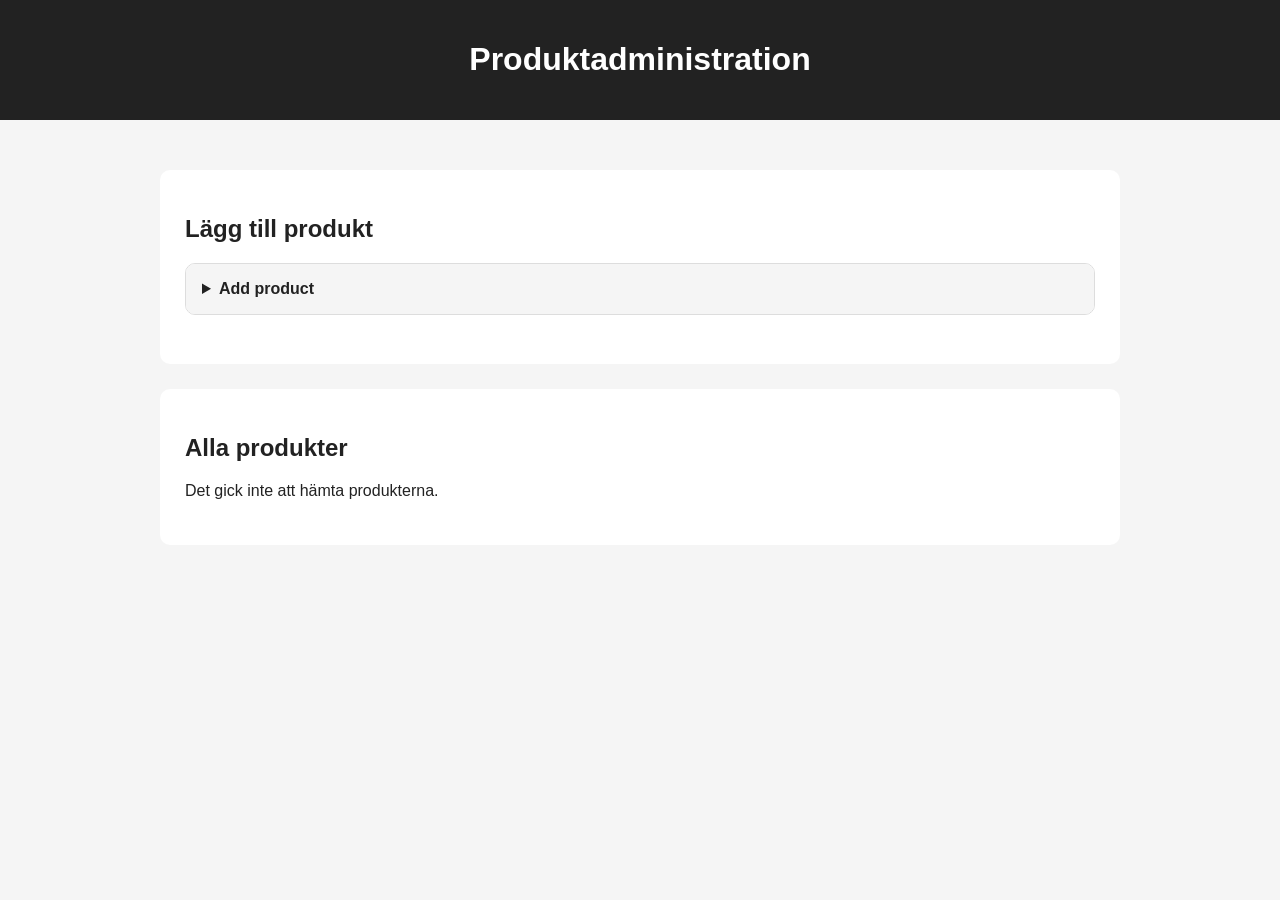
==== admin.html @ b095d4d3 "Add admin page styling and functionality" ====
<!DOCTYPE html>
<html lang="sv">
<head>
  <meta charset="UTF-8">
  <meta name="viewport"
        content="width=device-width, initial-scale=1.0">

  <title>Admin – Produkthantering</title>

  <link rel="stylesheet" href="./admin.css">
<script src="./admin.js" defer></script>
</head>

<body>

  <header>
    <h1>Produktadministration</h1>
  </header>

  <main>

    <!-- Formulär för att lägga till produkter -->
    <section>
      <h2>Lägg till produkt</h2>


<details id="product-details">
  <summary id="product-summary">Add product</summary>

      <form id="product-form">

        <label for="title">Product Name</label>
        <input
          type="text"
          id="title"
          required
        >

        <label for="price">Price</label>
        <input type="number" id="price" min="0" step="0.01" required>

        <label for="description">Description</label>
        <textarea id="description"></textarea>

        <div id="image-field">
        <label for="product-image">Välj produktbild</label>
        <input
            type="file"
            id="product-image"
            name="product-image"
            accept="image/*"
        />
        </div>

        <label for="category">Category</label>
        <input type="text" id="category" required  >

        <button type="submit"> Add product </button>

      </form>
      </details>
    </section>

    
    <section>
      <h2>Alla produkter</h2>

      <p id="status" role="status" aria-live="polite"></p>

      <div id="product-list"></div>
    </section>

  </main>

</body>
</html>
---- admin.css ----
* {
  box-sizing: border-box;
}

body {
  font-family: Arial, sans-serif;
  margin: 0;
  background-color: #f5f5f5;
  color: #222;
}

header {
  background-color: #222;
  color: white;
  padding: 20px;
  text-align: center;
}

main {
  max-width: 1000px;
  margin: 30px auto;
  padding: 20px;
}

section {
  background: white;
  padding: 25px;
  margin-bottom: 25px;
  border-radius: 10px;
}

form {
  display: flex;
  flex-direction: column;
  gap: 12px;
}

input,
textarea,
button {
  font: inherit;
  padding: 10px;
}

button {
  background-color: #222;
  color: white;
  border: none;
  border-radius: 5px;
  cursor: pointer;
  margin: 5px;
}

button:hover {
  background-color: #444;
}

button:focus-visible,
input:focus-visible,
textarea:focus-visible {
  outline: 3px solid #2563eb;
  outline-offset: 2px;
}


#product-list {
  display: grid;
  grid-template-columns: repeat(auto-fit, minmax(min(100%, 250px), 1fr));
  gap: 20px;
  margin-top: 20px;
}

.product-card {
  background-color: #f9f9f9;
  border: 1px solid #ddd;
  border-radius: 8px;
  padding: 20px;
}

.product-card h3 {
  margin-top: 0;
}

.product-card p {
  color: #444;
}
.product-image {
  width: 100%;
  height: 180px;
  object-fit: contain;
  border-radius: 8px;
  background-color: #f5f5f5;
}


#product-details {
  margin-bottom: 24px;
  border: 1px solid #ddd;
  border-radius: 10px;
  overflow: hidden;
}

#product-summary {
  padding: 16px;
  background-color: #f5f5f5;
  font-weight: bold;
  cursor: pointer;
}

#product-summary:hover {
  background-color: #e8e8e8;
}

#product-summary:focus-visible {
  outline: 3px solid #2563eb;
  outline-offset: -3px;
}

#product-form {
  padding: 20px;
  scroll-margin-top: 20px;
}

#product-details {
  scroll-margin-top: 20px;
}


@media (max-width: 600px) {
  main {
    margin: 10px auto;
    padding: 10px;
  }

  section {
    padding: 15px;
  }
}
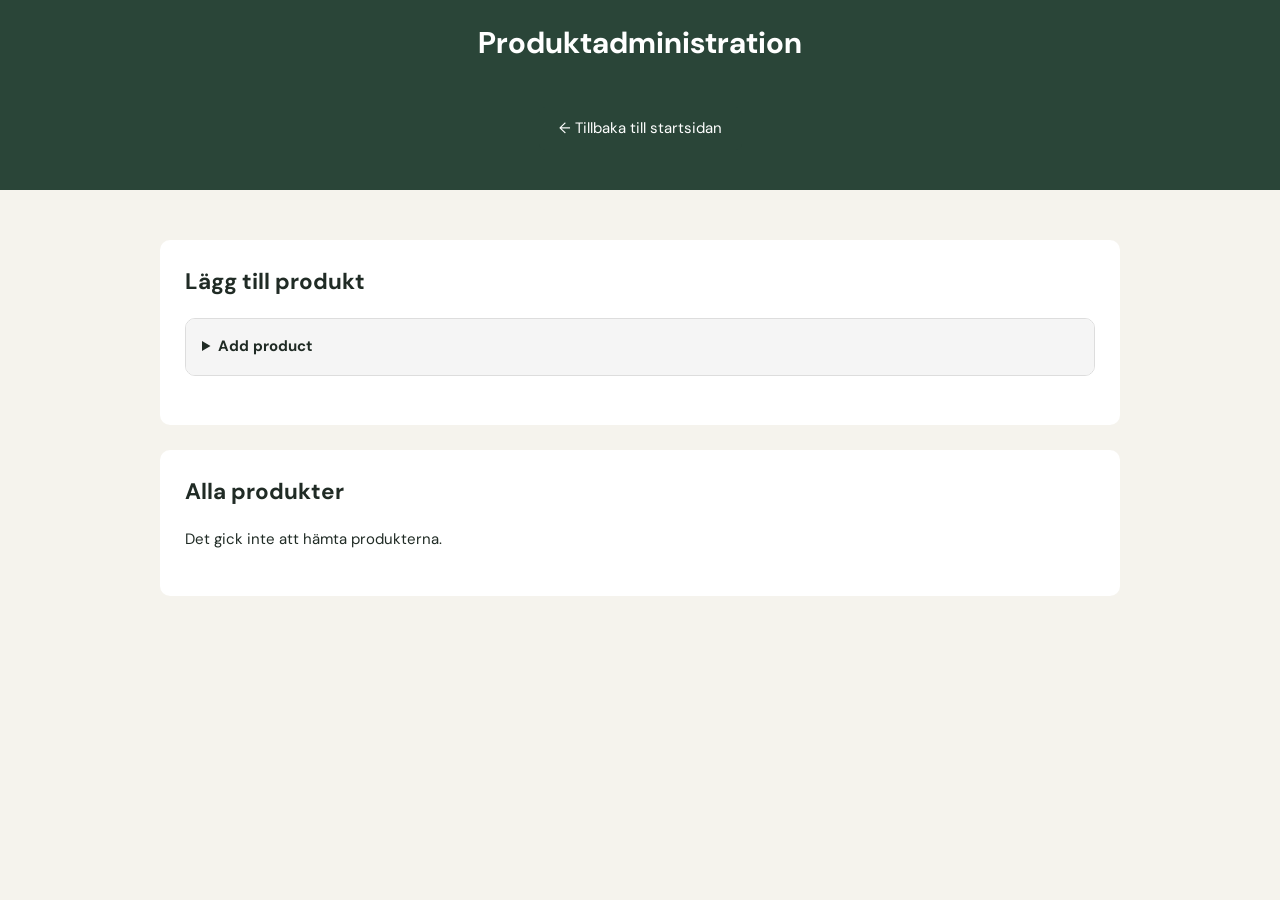
==== commit da9b3716: "La till knapp, ändra lite färger" ====
--- a/admin.html
+++ b/admin.html
@@ -7,8 +7,9 @@
         content="width=device-width, initial-scale=1.0">
 
   <title>Admin – Produkthantering</title>
-
+  <link rel="stylesheet" href="./css/style.css">
   <link rel="stylesheet" href="./admin.css">
+  
 <script src="./admin.js" defer></script>
 </head>
 
@@ -16,7 +17,12 @@
 
   <header>
     <h1>Produktadministration</h1>
+     <a href="./index.html" class="back-home">
+    ← Tillbaka till startsidan
+</a>
   </header>
+
+ 
 
   <main>
 
--- a/css/style.css
+++ b/css/style.css
@@ -0,0 +1,1370 @@
+/* Typsnitt från Google Fonts med lokala reservtypsnitt i variablerna nedan. */
+@import url('https://fonts.googleapis.com/css2?family=DM+Sans:wght@400;500;600;700&family=Playfair+Display:wght@500;600;700&display=swap');
+
+/* Gemensamma färger och typsnitt för hela webbplatsen. */
+:root {
+  color-scheme: light;
+  --ink: #202b25;
+  --muted: #6f766e;
+  --paper: #f5f3ed;
+  --white: #fffefa;
+  --green: #355747;
+  --green-dark: #233d31;
+  --lime: #d6e5a5;
+  --line: #e4e2d9;
+  --clay: #bd694b;
+  --serif: "Playfair Display", Georgia, serif;
+  --sans: "DM Sans", Arial, sans-serif;
+}
+
+/* Grundstil, tangentbordsfokus och hjälpklass för skärmläsare. */
+* {
+  box-sizing: border-box;
+}
+
+html {
+  scroll-behavior: smooth;
+}
+
+body {
+  margin: 0;
+  background: var(--paper);
+  color: var(--ink);
+  font-family: var(--sans);
+  font-size: 15px;
+  line-height: 1.55;
+}
+
+button, input, select, textarea {
+  font: inherit;
+}
+
+button, a {
+  -webkit-tap-highlight-color: transparent;
+}
+
+a {
+  color: inherit;
+}
+
+button {
+  color: inherit;
+}
+
+:focus-visible {
+  outline: 3px solid #9a6b45;
+  outline-offset: 3px;
+}
+
+.visually-hidden {
+  position: absolute;
+  width: 1px;
+  height: 1px;
+  padding: 0;
+  margin: -1px;
+  overflow: hidden;
+  clip: rect(0, 0, 0, 0);
+  white-space: nowrap;
+  border: 0;
+}
+
+.skip-link {
+  position: absolute;
+  z-index: 20;
+  left: 1rem;
+  top: -4rem;
+  padding: .7rem 1rem;
+  background: var(--ink);
+  color: white;
+}
+
+.skip-link:focus {
+  top: 1rem;
+}
+
+/* Sidhuvud, logotyp och navigation. */
+.site-header {
+  position: relative;
+  z-index: 5;
+  display: flex;
+  align-items: center;
+  justify-content: space-between;
+  gap: 2rem;
+  min-height: 82px;
+  padding: 0 6.5%;
+  background: var(--paper);
+  border-bottom: 1px solid rgba(32,43,37,.08);
+}
+
+.brand {
+  display: inline-flex;
+  align-items: center;
+  gap: .65rem;
+  text-decoration: none;
+  font-size: .96rem;
+  font-weight: 700;
+  letter-spacing: -.04em;
+  white-space: nowrap;
+}
+
+.brand-mark {
+  display: grid;
+  width: 35px;
+  height: 35px;
+  place-items: center;
+  background: var(--green);
+  color: var(--lime);
+  border-radius: 50%;
+  font-family: var(--serif);
+  font-size: 1.1rem;
+  font-weight: 600;
+}
+
+.brand-amp {
+  color: var(--clay);
+}
+
+.main-nav {
+  display: flex;
+  align-items: center;
+  gap: clamp(1.1rem, 2.4vw, 2.2rem);
+}
+
+.main-nav a {
+  position: relative;
+  text-decoration: none;
+  font-size: .84rem;
+  font-weight: 500;
+  color: #4c554e;
+}
+
+.main-nav a:hover, .main-nav a[aria-current="page"] {
+  color: var(--green);
+}
+
+.main-nav a[aria-current="page"]::after {
+  position: absolute;
+  bottom: -.45rem;
+  left: 0;
+  width: 100%;
+  height: 2px;
+  background: var(--clay);
+  content: "";
+}
+
+.nav-count {
+  display: inline-grid;
+  min-width: 19px;
+  height: 19px;
+  margin-left: .15rem;
+  padding: 0 .28rem;
+  place-items: center;
+  border-radius: 20px;
+  background: var(--lime);
+  color: var(--green-dark);
+  font-size: .68rem;
+}
+
+.menu-toggle {
+  display: none;
+}
+
+main {
+  min-height: 62vh;
+}
+
+/* Återkoppling vid laddning, lyckade åtgärder och fel. */
+.loading-message, .status-message {
+  position: fixed;
+  z-index: 10;
+  top: 1rem;
+  left: 50%;
+  display: flex;
+  align-items: center;
+  gap: .7rem;
+  max-width: min(90vw, 460px);
+  padding: .8rem 1.1rem;
+  transform: translateX(-50%);
+  border: 1px solid var(--line);
+  border-radius: 5px;
+  background: var(--white);
+  box-shadow: 0 8px 30px #202b251c;
+  font-size: .88rem;
+}
+
+.loading-message[hidden], .status-message[hidden] {
+  display: none;
+}
+
+.status-message[data-kind="error"] {
+  border-color: #e7b5a3;
+  color: #8d3926;
+}
+
+.status-message[data-kind="success"] {
+  border-color: #b7cba8;
+  color: var(--green-dark);
+}
+
+.spinner {
+  width: 18px;
+  height: 18px;
+  border: 2px solid #dfe4d8;
+  border-top-color: var(--green);
+  border-radius: 50%;
+  animation: spin .75s linear infinite;
+}
+
+@keyframes spin {
+  to {
+    transform: rotate(360deg);
+  }
+
+}
+
+/* Startsidan: huvudbild, introduktion och call-to-action. */
+.hero {
+  position: relative;
+  display: grid;
+  grid-template-columns: 1.08fr .92fr;
+  min-height: 490px;
+  overflow: hidden;
+  background: #e9e9dc;
+}
+
+.hero-copy {
+  z-index: 1;
+  align-self: center;
+  max-width: 680px;
+  padding: 5rem 8vw 5rem 12%;
+}
+
+.eyebrow {
+  margin: 0 0 1.2rem;
+  color: var(--clay);
+  font-size: .72rem;
+  font-weight: 700;
+  letter-spacing: .16em;
+  text-transform: uppercase;
+}
+
+h1, h2, h3, p {
+  margin-top: 0;
+}
+
+.hero h1 {
+  max-width: 540px;
+  margin-bottom: 1.2rem;
+  font-family: var(--serif);
+  font-size: clamp(3rem, 5.3vw, 5.1rem);
+  font-weight: 500;
+  letter-spacing: -.055em;
+  line-height: 1.03;
+}
+
+.hero-copy > p:not(.eyebrow) {
+  max-width: 410px;
+  margin-bottom: 2rem;
+  color: #586157;
+  font-size: 1rem;
+}
+
+.hero-image {
+  position: relative;
+  min-height: 430px;
+  background: #bbc3aa;
+}
+
+.hero-image::before {
+  position: absolute;
+  inset: 0;
+  background: linear-gradient(90deg, #e9e9dc 0%, #e9e9dc00 28%), linear-gradient(0deg, #202b2512, transparent 40%);
+  content: "";
+}
+
+.hero-image img {
+  width: 100%;
+  height: 100%;
+  min-height: 490px;
+  object-fit: cover;
+  object-position: center;
+}
+
+.hero-image .image-caption {
+  position: absolute;
+  right: 8%;
+  bottom: 8%;
+  max-width: 190px;
+  color: white;
+  font-family: var(--serif);
+  font-size: 1.3rem;
+  text-align: right;
+  text-shadow: 0 1px 9px #0006;
+}
+
+/* Gemensamma knappar och textlänkar. */
+.button {
+  display: inline-flex;
+  align-items: center;
+  justify-content: center;
+  min-height: 46px;
+  gap: .5rem;
+  padding: .72rem 1.2rem;
+  border: 1px solid var(--green);
+  border-radius: 2px;
+  background: var(--green);
+  color: white;
+  cursor: pointer;
+  font-size: .84rem;
+  font-weight: 600;
+  text-decoration: none;
+  transition: background .18s ease, transform .18s ease;
+}
+
+.button:hover {
+  transform: translateY(-1px);
+  background: var(--green-dark);
+}
+
+.button.secondary {
+  background: transparent;
+  color: var(--green);
+}
+
+.button.secondary:hover {
+  background: #3557470d;
+}
+
+.button.danger {
+  border-color: #a74b36;
+  background: #a74b36;
+}
+
+.button.small {
+  min-height: 38px;
+  padding: .5rem .75rem;
+  font-size: .77rem;
+}
+
+.button:disabled {
+  opacity: .55;
+  cursor: wait;
+  transform: none;
+}
+
+.text-link {
+  display: inline-flex;
+  align-items: center;
+  gap: .5rem;
+  color: var(--green);
+  font-size: .84rem;
+  font-weight: 700;
+  text-decoration: none;
+}
+
+.text-link:hover {
+  text-decoration: underline;
+  text-underline-offset: 4px;
+}
+
+/* Innehållssektioner, sidrubriker och produktgrids. */
+.section {
+  padding: 5rem 8%;
+}
+
+.section-heading {
+  display: flex;
+  align-items: end;
+  justify-content: space-between;
+  gap: 1rem;
+  margin-bottom: 2rem;
+}
+
+.section-heading h2, .page-heading h1 {
+  margin-bottom: .35rem;
+  font-family: var(--serif);
+  font-size: clamp(2rem, 3.5vw, 3.1rem);
+  font-weight: 500;
+  letter-spacing: -.04em;
+  line-height: 1.12;
+}
+
+.section-heading p, .page-heading > p {
+  margin: 0;
+  color: var(--muted);
+}
+
+.collection-strip {
+  display: flex;
+  justify-content: space-between;
+  gap: 2rem;
+  padding: 2.2rem 8%;
+  background: var(--green-dark);
+  color: white;
+}
+
+.collection-strip h2 {
+  max-width: 380px;
+  margin: 0;
+  font-family: var(--serif);
+  font-size: 1.7rem;
+  font-weight: 500;
+}
+
+.collection-strip p {
+  max-width: 390px;
+  margin: 0;
+  align-self: center;
+  color: #d7dfd7;
+  font-size: .9rem;
+}
+
+.page-shell {
+  max-width: 1380px;
+  min-height: 60vh;
+  margin: 0 auto;
+  padding: 4rem 8% 6rem;
+}
+
+.page-heading {
+  margin-bottom: 2.3rem;
+}
+
+.page-heading .eyebrow {
+  margin-bottom: .8rem;
+}
+
+.toolbar {
+  display: grid;
+  grid-template-columns: minmax(200px, 1.5fr) repeat(2, minmax(170px, .7fr));
+  gap: .8rem;
+  margin: 1.8rem 0 1.2rem;
+  padding: 1rem;
+  border: 1px solid var(--line);
+  background: #fffefa99;
+}
+
+.field-control {
+  min-height: 45px;
+  width: 100%;
+  padding: .65rem .8rem;
+  border: 1px solid #d9d8cf;
+  border-radius: 2px;
+  background: var(--white);
+  color: var(--ink);
+}
+
+.result-count {
+  margin: 0 0 1rem;
+  color: var(--muted);
+  font-size: .8rem;
+}
+
+.product-grid {
+  display: grid;
+  grid-template-columns: repeat(4, minmax(0, 1fr));
+  gap: 2rem 1.1rem;
+}
+
+.catalog-layout {
+  display: grid;
+  grid-template-columns: minmax(0, 1fr) 260px;
+  gap: 2rem;
+  align-items: start;
+}
+
+.catalog-main {
+  min-width: 0;
+}
+
+.catalog-main .product-grid {
+  grid-template-columns: repeat(3, minmax(0, 1fr));
+}
+
+.catalog-sidebar {
+  position: sticky;
+  top: 1.5rem;
+}
+
+.advert-box {
+  padding: 1.2rem;
+  border: 1px solid var(--line);
+  background: var(--white);
+}
+
+.advert-label {
+  display: inline-block;
+  margin: 0 0 .65rem;
+  padding: .2rem .45rem;
+  background: #e9e9dc;
+  color: var(--muted);
+  font-size: .65rem;
+  font-weight: 700;
+  letter-spacing: .08em;
+  text-transform: uppercase;
+}
+
+.advert-box h2 {
+  margin: 0 0 .35rem;
+  font-family: var(--serif);
+  font-size: 1.35rem;
+  font-weight: 500;
+}
+
+.advert-intro {
+  margin: 0 0 1rem;
+  color: var(--muted);
+  font-size: .78rem;
+}
+
+.advert-products {
+  display: grid;
+  gap: .9rem;
+}
+
+.advert-product {
+  display: grid;
+  grid-template-columns: 64px minmax(0, 1fr);
+  gap: .7rem;
+  align-items: center;
+  padding-top: .8rem;
+  border-top: 1px solid var(--line);
+}
+
+.advert-product-image {
+  display: block;
+  width: 64px;
+  height: 72px;
+  background: #e9e7df;
+}
+
+.advert-product-image img {
+  width: 100%;
+  height: 100%;
+  object-fit: cover;
+}
+
+.advert-product h3 {
+  margin: 0 0 .25rem;
+  font-family: var(--serif);
+  font-size: .92rem;
+  font-weight: 500;
+  line-height: 1.25;
+}
+
+.advert-product h3 a {
+  text-decoration: none;
+}
+
+.advert-product h3 a:hover {
+  color: var(--green);
+}
+
+.advert-product p {
+  margin: 0;
+  font-size: .78rem;
+  font-weight: 700;
+}
+
+/* Produktkort och favoritknappar. */
+.product-card {
+  min-width: 0;
+}
+
+.product-image-wrap {
+  position: relative;
+  aspect-ratio: 4 / 4.65;
+  overflow: hidden;
+  background: #e9e7df;
+}
+
+.product-image {
+  width: 100%;
+  height: 100%;
+  object-fit: cover;
+  transition: transform .45s ease;
+}
+
+.product-card:hover .product-image {
+  transform: scale(1.035);
+}
+
+.favorite-button {
+  position: absolute;
+  top: .7rem;
+  right: .7rem;
+  display: grid;
+  width: 38px;
+  height: 38px;
+  place-items: center;
+  border: 0;
+  border-radius: 50%;
+  background: var(--white);
+  color: var(--ink);
+  cursor: pointer;
+  font-size: 1.15rem;
+}
+
+.favorite-button[aria-pressed="true"] {
+  color: #b95548;
+}
+
+.card-category {
+  margin: 1rem 0 .2rem;
+  color: var(--muted);
+  font-size: .69rem;
+  letter-spacing: .1em;
+  text-transform: uppercase;
+}
+
+.card-title {
+  margin: 0 0 .45rem;
+  font-family: var(--serif);
+  font-size: 1.17rem;
+  font-weight: 500;
+  line-height: 1.25;
+}
+
+.card-title a {
+  text-decoration: none;
+}
+
+.card-title a:hover {
+  color: var(--green);
+}
+
+.card-meta {
+  display: flex;
+  align-items: center;
+  justify-content: space-between;
+  gap: .5rem;
+}
+
+.price {
+  font-size: .92rem;
+  font-weight: 700;
+}
+
+.card-rating {
+  color: #7d765b;
+  font-size: .75rem;
+}
+
+.card-actions {
+  display: flex;
+  align-items: center;
+  gap: .7rem;
+  margin-top: .8rem;
+}
+
+.empty-state, .error-state {
+  padding: 3.5rem 1rem;
+  border: 1px solid var(--line);
+  background: var(--white);
+  text-align: center;
+}
+
+/* Meddelandet visas över hela gridens bredd när favoriter saknas. */
+.favorite-empty-state {
+  grid-column: 1 / -1;
+}
+
+.empty-state h2, .error-state h2 {
+  margin-bottom: .5rem;
+  font-family: var(--serif);
+  font-weight: 500;
+}
+
+.empty-state p, .error-state p {
+  margin: 0 auto 1.3rem;
+  color: var(--muted);
+}
+
+/* Produktdetaljvy. */
+.detail-layout {
+  display: grid;
+  grid-template-columns: minmax(0, 1fr) minmax(300px, .9fr);
+  gap: clamp(2rem, 7vw, 6rem);
+  align-items: center;
+}
+
+.detail-image {
+  width: 100%;
+  max-height: 660px;
+  aspect-ratio: 1 / 1.05;
+  object-fit: cover;
+  background: #e9e7df;
+}
+
+.detail-copy h1 {
+  margin-bottom: .8rem;
+  font-family: var(--serif);
+  font-size: clamp(2.4rem, 4vw, 4rem);
+  font-weight: 500;
+  letter-spacing: -.04em;
+  line-height: 1.08;
+}
+
+.detail-price {
+  margin-bottom: 1.5rem;
+  font-size: 1.25rem;
+  font-weight: 700;
+}
+
+.detail-description {
+  max-width: 520px;
+  color: #616960;
+  line-height: 1.8;
+}
+
+.detail-facts {
+  display: grid;
+  grid-template-columns: 1fr 1fr;
+  gap: .8rem;
+  margin: 1.6rem 0;
+  padding: 1.2rem 0;
+  border-top: 1px solid var(--line);
+  border-bottom: 1px solid var(--line);
+}
+
+.detail-facts dt {
+  color: var(--muted);
+  font-size: .75rem;
+}
+
+.detail-facts dd {
+  margin: .15rem 0 0;
+  font-size: .86rem;
+  font-weight: 600;
+}
+
+.detail-actions {
+  display: flex;
+  flex-wrap: wrap;
+  gap: .75rem;
+}
+
+/* Varukorgens rader och ordersammanfattning. */
+.cart-layout {
+  display: grid;
+  grid-template-columns: minmax(0, 1.5fr) minmax(250px, .7fr);
+  gap: 3rem;
+  align-items: start;
+}
+
+.cart-list {
+  border-top: 1px solid var(--line);
+}
+
+.cart-item {
+  display: grid;
+  grid-template-columns: 94px 1fr auto;
+  gap: 1.1rem;
+  align-items: center;
+  padding: 1.2rem 0;
+  border-bottom: 1px solid var(--line);
+}
+
+.cart-item img {
+  width: 94px;
+  height: 108px;
+  object-fit: cover;
+  background: #e9e7df;
+}
+
+.cart-item h2 {
+  margin: 0 0 .3rem;
+  font-family: var(--serif);
+  font-size: 1.1rem;
+  font-weight: 500;
+}
+
+.cart-item h2 a {
+  text-decoration: none;
+}
+
+.cart-item .muted {
+  margin: 0 0 .65rem;
+  color: var(--muted);
+  font-size: .8rem;
+}
+
+.quantity-control {
+  display: inline-flex;
+  align-items: center;
+  gap: .65rem;
+}
+
+.quantity-control label {
+  font-size: .78rem;
+}
+
+.quantity-control input {
+  width: 60px;
+  min-height: 35px;
+  padding: .3rem;
+  border: 1px solid var(--line);
+  background: var(--white);
+}
+
+.remove-link {
+  display: inline-block;
+  margin-left: .7rem;
+  border: 0;
+  background: transparent;
+  color: #995144;
+  cursor: pointer;
+  font-size: .76rem;
+  text-decoration: underline;
+}
+
+.cart-line-price {
+  align-self: start;
+  padding-top: .15rem;
+  text-align: right;
+  font-weight: 700;
+  white-space: nowrap;
+}
+
+.summary-card {
+  position: sticky;
+  top: 1.5rem;
+  padding: 1.5rem;
+  border: 1px solid var(--line);
+  background: var(--white);
+}
+
+.summary-card h2 {
+  margin-bottom: 1.2rem;
+  font-family: var(--serif);
+  font-size: 1.45rem;
+  font-weight: 500;
+}
+
+.summary-line {
+  display: flex;
+  justify-content: space-between;
+  gap: 1rem;
+  margin: .7rem 0;
+  color: var(--muted);
+  font-size: .87rem;
+}
+
+.summary-total {
+  margin-top: 1rem;
+  padding-top: 1rem;
+  border-top: 1px solid var(--line);
+  color: var(--ink);
+  font-size: 1rem;
+  font-weight: 700;
+}
+
+.summary-card .button {
+  width: 100%;
+  margin-top: 1rem;
+}
+
+.checkout-note {
+  margin: .8rem 0 0;
+  color: var(--muted);
+  font-size: .72rem;
+}
+
+.admin-layout {
+  display: grid;
+  grid-template-columns: minmax(250px, .75fr) minmax(0, 1.25fr);
+  gap: 3rem;
+  align-items: start;
+}
+
+.admin-form {
+  padding: 1.4rem;
+  border: 1px solid var(--line);
+  background: var(--white);
+}
+
+.admin-form h2, .admin-products h2 {
+  margin-bottom: 1.1rem;
+  font-family: var(--serif);
+  font-size: 1.5rem;
+  font-weight: 500;
+}
+
+.form-field {
+  margin-bottom: .9rem;
+}
+
+.form-field label {
+  display: block;
+  margin-bottom: .35rem;
+  font-size: .79rem;
+  font-weight: 600;
+}
+
+.form-field input, .form-field textarea, .form-field select {
+  width: 100%;
+  min-height: 42px;
+  padding: .6rem .7rem;
+  border: 1px solid #d9d8cf;
+  border-radius: 2px;
+  background: var(--white);
+}
+
+.form-field textarea {
+  min-height: 88px;
+  resize: vertical;
+}
+
+.form-actions {
+  display: flex;
+  flex-wrap: wrap;
+  gap: .6rem;
+  margin-top: 1.2rem;
+}
+
+.admin-list {
+  border-top: 1px solid var(--line);
+}
+
+.admin-row {
+  display: flex;
+  justify-content: space-between;
+  gap: 1rem;
+  align-items: center;
+  padding: .8rem 0;
+  border-bottom: 1px solid var(--line);
+}
+
+.admin-row p {
+  margin: 0;
+  font-family: var(--serif);
+  font-size: .95rem;
+}
+
+.admin-row .muted {
+  margin-top: .15rem;
+  color: var(--muted);
+  font-family: var(--sans);
+  font-size: .75rem;
+}
+
+.admin-row-actions {
+  display: flex;
+  flex-wrap: wrap;
+  gap: .45rem;
+}
+
+.admin-explainer {
+  margin-bottom: 1.5rem;
+  padding: .9rem 1rem;
+  border-left: 3px solid var(--clay);
+  background: #ece9df;
+  color: #5b625b;
+  font-size: .82rem;
+}
+
+/* Sidfotens kolumner och navigationslänkar. */
+.site-footer {
+  padding: 3rem 8% 1.25rem;
+  background: var(--green-dark);
+  color: #d7dfd7;
+  font-size: .82rem;
+}
+
+.footer-columns {
+  display: grid;
+  grid-template-columns: 1.5fr 1fr 1.2fr 1.2fr;
+  gap: 2rem;
+  padding-bottom: 2rem;
+}
+
+.footer-about p, .footer-info p {
+  margin: .8rem 0 0;
+}
+
+.footer-links, .footer-info {
+  display: flex;
+  flex-direction: column;
+  align-items: flex-start;
+  gap: .45rem;
+}
+
+.footer-links h2, .footer-info h2 {
+  margin: 0 0 .35rem;
+  color: white;
+  font-family: var(--sans);
+  font-size: .9rem;
+  font-weight: 700;
+}
+
+.footer-links a {
+  color: inherit;
+  text-decoration: none;
+}
+
+.footer-links a:hover {
+  color: white;
+  text-decoration: underline;
+  text-underline-offset: 3px;
+}
+
+.footer-contact {
+  display: flex;
+  flex-direction: column;
+  align-items: flex-start;
+  gap: .35rem;
+}
+
+.footer-contact h2 {
+  margin: 0 0 .35rem;
+  color: white;
+  font-family: var(--sans);
+  font-size: .9rem;
+  font-weight: 700;
+}
+
+.footer-contact a {
+  color: inherit;
+  text-decoration: none;
+}
+
+.footer-contact a:hover {
+  color: white;
+  text-decoration: underline;
+  text-underline-offset: 3px;
+}
+
+.footer-bottom {
+  display: flex;
+  justify-content: space-between;
+  gap: 1rem;
+  padding-top: 1rem;
+  border-top: 1px solid #ffffff2b;
+  font-size: .72rem;
+}
+
+.footer-brand {
+  color: white;
+  font-size: .85rem;
+}
+
+.footer-brand .brand-mark {
+  width: 30px;
+  height: 30px;
+  font-size: .95rem;
+}
+
+/* Surfplatta: minska sidmarginaler och produktkolumner. */
+@media (max-width: 1000px) {
+  .site-header {
+    padding: 0 5%;
+  }
+
+  .main-nav {
+    gap: 1.1rem;
+  }
+
+  .main-nav a {
+    font-size: .78rem;
+  }
+
+  .product-grid {
+    grid-template-columns: repeat(3, minmax(0, 1fr));
+  }
+
+  .page-shell {
+    padding-right: 5%;
+    padding-left: 5%;
+  }
+
+  .section {
+    padding-right: 5%;
+    padding-left: 5%;
+  }
+
+}
+
+/* Mobil: byt till menyknapp och stapla sidans huvudsektioner. */
+@media (max-width: 760px) {
+  .site-header {
+    min-height: 70px;
+    padding: 0 5%;
+  }
+
+  .menu-toggle {
+    display: flex;
+    flex-direction: column;
+    justify-content: center;
+    gap: 6px;
+    width: 42px;
+    height: 42px;
+    border: 1px solid var(--line);
+    border-radius: 50%;
+    background: transparent;
+    cursor: pointer;
+  }
+
+  .menu-toggle span {
+    width: 17px;
+    height: 1.5px;
+    margin: 0 auto;
+    background: var(--ink);
+    transition: transform .2s ease;
+  }
+
+  .menu-toggle[aria-expanded="true"] span:first-child {
+    transform: translateY(3.75px) rotate(45deg);
+  }
+
+  .menu-toggle[aria-expanded="true"] span:last-child {
+    transform: translateY(-3.75px) rotate(-45deg);
+  }
+
+  .main-nav {
+    position: absolute;
+    top: 69px;
+    right: 0;
+    left: 0;
+    display: none;
+    flex-direction: column;
+    align-items: stretch;
+    gap: 0;
+    padding: .5rem 5% 1rem;
+    border-bottom: 1px solid var(--line);
+    background: var(--paper);
+  }
+
+  .main-nav.is-open {
+    display: flex;
+  }
+
+  .main-nav a {
+    padding: .75rem 0;
+    border-bottom: 1px solid #e4e2d980;
+    font-size: .9rem;
+  }
+
+  .main-nav a[aria-current="page"]::after {
+    display: none;
+  }
+
+  .hero {
+    grid-template-columns: 1fr;
+  }
+
+  .hero-copy {
+    padding: 4rem 8%;
+  }
+
+  .hero h1 {
+    max-width: 480px;
+    font-size: clamp(3rem, 12vw, 4.7rem);
+  }
+
+  .hero-image {
+    min-height: 310px;
+    max-height: 410px;
+  }
+
+  .hero-image img {
+    min-height: 310px;
+    max-height: 410px;
+  }
+
+  .hero-image::before {
+    background: linear-gradient(0deg, #202b2524, transparent 50%);
+  }
+
+  .section {
+    padding-top: 3.5rem;
+    padding-bottom: 3.5rem;
+  }
+
+  .product-grid {
+    grid-template-columns: repeat(2, minmax(0, 1fr));
+    gap: 1.7rem .8rem;
+  }
+
+  .toolbar {
+    grid-template-columns: 1fr 1fr;
+  }
+
+  .toolbar > :first-child {
+    grid-column: 1 / -1;
+  }
+
+  .catalog-layout {
+    grid-template-columns: 1fr;
+    gap: 2rem;
+  }
+
+  .catalog-sidebar {
+    position: static;
+  }
+
+  .catalog-main .product-grid {
+    grid-template-columns: repeat(2, minmax(0, 1fr));
+  }
+
+  .advert-products {
+    grid-template-columns: repeat(3, minmax(0, 1fr));
+  }
+
+  .advert-product {
+    grid-template-columns: 1fr;
+    align-items: start;
+  }
+
+  .advert-product-image {
+    width: 100%;
+    height: auto;
+    aspect-ratio: 1 / 1;
+  }
+
+  .page-shell {
+    padding-top: 3rem;
+    padding-bottom: 4rem;
+  }
+
+  .detail-layout {
+    grid-template-columns: 1fr;
+    gap: 2rem;
+  }
+
+  .detail-image {
+    max-height: 500px;
+  }
+
+  .cart-layout {
+    grid-template-columns: 1fr;
+    gap: 2rem;
+  }
+
+  .summary-card {
+    position: static;
+  }
+
+  .admin-layout {
+    grid-template-columns: 1fr;
+    gap: 2.5rem;
+  }
+
+  .site-footer {
+    padding: 2rem 5% 1rem;
+  }
+
+  .footer-columns {
+    grid-template-columns: repeat(2, minmax(0, 1fr));
+    gap: 1.75rem 1rem;
+    padding-bottom: 1.5rem;
+  }
+
+  .footer-bottom {
+    flex-direction: column;
+    gap: .35rem;
+  }
+
+}
+
+/* Små mobiler: förenkla verktygsfält och sidfotslayout. */
+@media (max-width: 430px) {
+  body {
+    font-size: 14px;
+  }
+
+  .brand {
+    font-size: .88rem;
+  }
+
+  .toolbar {
+    grid-template-columns: 1fr;
+  }
+
+  .toolbar > :first-child {
+    grid-column: auto;
+  }
+
+  .section-heading {
+    align-items: start;
+    flex-direction: column;
+  }
+
+  .collection-strip {
+    align-items: start;
+    flex-direction: column;
+    gap: .7rem;
+    padding: 1.7rem 7%;
+  }
+
+  .product-grid {
+    gap: 1.5rem .65rem;
+  }
+
+  .advert-box {
+    padding: 1rem;
+  }
+
+  .advert-products {
+    grid-template-columns: 1fr;
+  }
+
+  .advert-product {
+    grid-template-columns: 64px minmax(0, 1fr);
+  }
+
+  .advert-product-image {
+    width: 64px;
+    height: 72px;
+    aspect-ratio: auto;
+  }
+
+  .card-actions {
+    align-items: stretch;
+    flex-direction: column;
+  }
+
+  .card-actions .button {
+    width: 100%;
+  }
+
+  .cart-item {
+    grid-template-columns: 70px 1fr;
+    gap: .8rem;
+  }
+
+  .cart-item img {
+    width: 70px;
+    height: 84px;
+  }
+
+  .cart-line-price {
+    grid-column: 2;
+    justify-self: start;
+    padding-top: 0;
+  }
+
+  .remove-link {
+    margin-left: .3rem;
+  }
+
+  .admin-row {
+    align-items: start;
+    flex-direction: column;
+  }
+
+  .footer-columns {
+    grid-template-columns: 1fr;
+  }
+
+}
+
+/* Respektera användarens inställning för minskad rörelse. */
+@media (prefers-reduced-motion: reduce) {
+  *, *::before, *::after {
+    scroll-behavior: auto !important;
+    animation-duration: .01ms !important;
+    animation-iteration-count: 1 !important;
+    transition-duration: .01ms !important;
+  }
+
+}
--- a/admin.css
+++ b/admin.css
@@ -4,17 +4,31 @@
 }
 
 body {
-  font-family: Arial, sans-serif;
+  
   margin: 0;
-  background-color: #f5f5f5;
-  color: #222;
+  
 }
 
 header {
-  background-color: #222;
+  background-color: #2a4538;
   color: white;
   padding: 20px;
   text-align: center;
+}
+
+.back-home {
+    display: inline-block;
+    margin: 20px;
+    padding: 10px 20px;
+    background-color: #2a4538;
+    color: white;
+    text-decoration: none;
+    border-radius: 6px;
+    cursor: pointer;
+}
+
+.back-home:hover {
+    background-color: #15231d;
 }
 
 main {
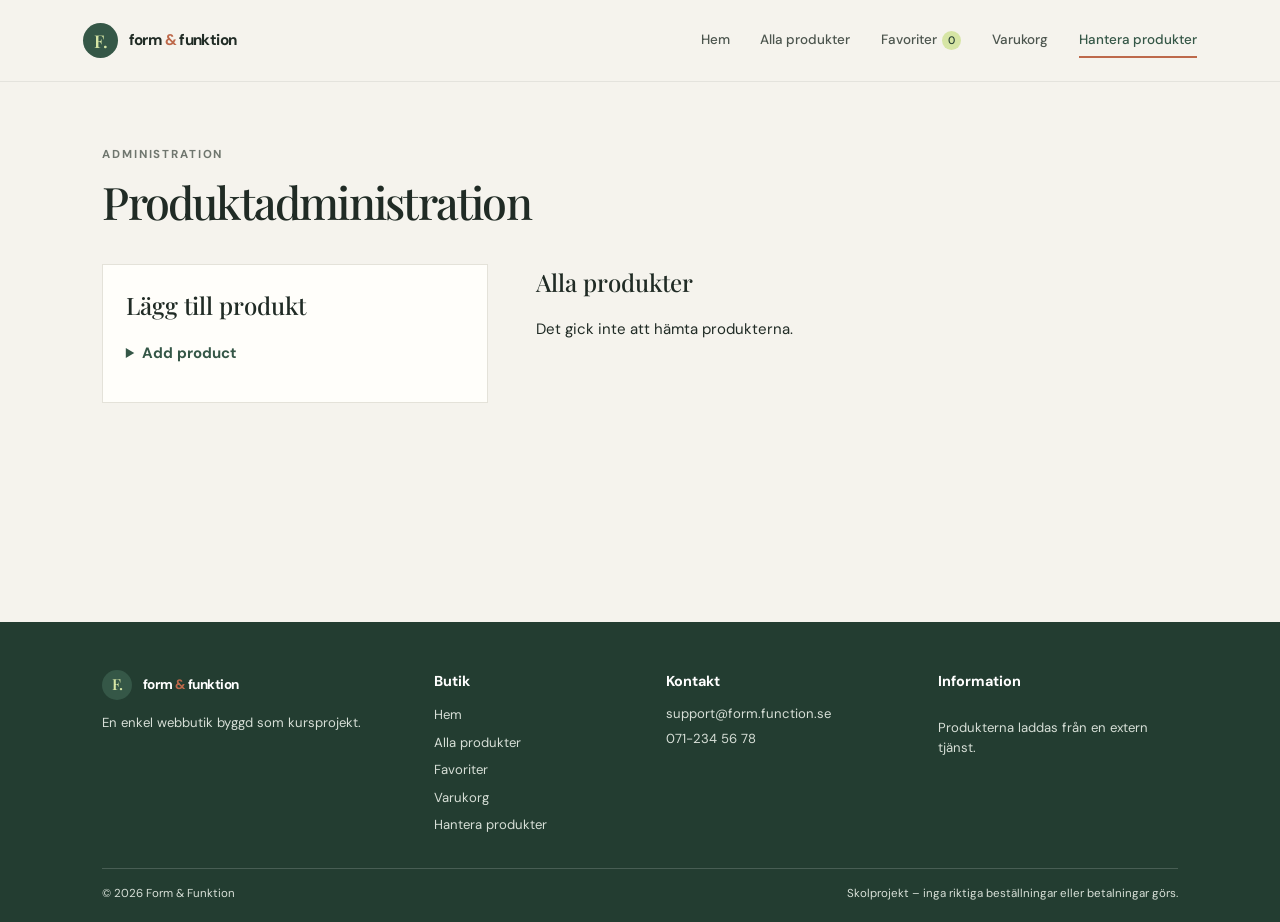
==== commit 6d0ff253: "change css to be uniform" ====
--- a/admin.html
+++ b/admin.html
@@ -7,24 +7,26 @@
         content="width=device-width, initial-scale=1.0">
 
   <title>Admin – Produkthantering</title>
-  <link rel="stylesheet" href="./css/style.css">
+
+  <link rel="stylesheet" href="css/style.css">
   <link rel="stylesheet" href="./admin.css">
-  
-<script src="./admin.js" defer></script>
+  <script type="module" src="./admin.js"></script>
 </head>
 
 <body>
 
-  <header>
-    <h1>Produktadministration</h1>
-     <a href="./index.html" class="back-home">
-    ← Tillbaka till startsidan
-</a>
+  <a class="skip-link" href="#main-content">Hoppa till innehållet</a>
+  <header class="site-header">
+    <a class="brand" href="index.html" aria-label="Form & Funktion, startsida"><span class="brand-mark" aria-hidden="true">F.</span><span>form <span class="brand-amp">&</span> funktion</span></a>
+    <button class="menu-toggle" type="button" aria-expanded="false" aria-controls="primary-navigation" aria-label="Öppna meny"><span></span><span></span></button>
+    <nav class="main-nav" id="primary-navigation" aria-label="Huvudmeny">
+      <a href="index.html" data-nav="home">Hem</a><a href="products.html" data-nav="products">Alla produkter</a><a href="favorites.html" data-nav="favorites">Favoriter <span class="nav-count" id="favorite-count">0</span></a><a href="cart.html" data-nav="cart">Varukorg</a><a href="admin.html" data-nav="admin">Hantera produkter</a>
+    </nav>
   </header>
 
- 
-
-  <main>
+  <main id="main-content" class="page-shell" tabindex="-1">
+    <div class="page-heading"><p class="eyebrow">Administration</p><h1>Produktadministration</h1></div>
+    <div class="admin-layout">
 
     <!-- Formulär för att lägga till produkter -->
     <section>
@@ -77,7 +79,16 @@
       <div id="product-list"></div>
     </section>
 
+    </div>
   </main>
-
+  <footer class="site-footer">
+    <div class="footer-columns">
+      <div class="footer-about"><a class="brand footer-brand" href="index.html"><span class="brand-mark" aria-hidden="true">F.</span><span>form <span class="brand-amp">&</span> funktion</span></a><p>En enkel webbutik byggd som kursprojekt.</p></div>
+      <nav class="footer-links" aria-label="Butik"><h2>Butik</h2><a href="index.html">Hem</a><a href="products.html">Alla produkter</a><a href="favorites.html">Favoriter</a><a href="cart.html">Varukorg</a><a href="admin.html">Hantera produkter</a></nav>
+      <div class="footer-contact"><h2>Kontakt</h2><a href="mailto:support@form.function.se">support@form.function.se</a><a href="tel:+46712345678">071-234 56 78</a></div>
+      <div class="footer-info"><h2>Information</h2><p>Produkterna laddas från en extern tjänst.</p></div>
+    </div>
+    <div class="footer-bottom"><span>&copy; 2026 Form & Funktion</span><span>Skolprojekt – inga riktiga beställningar eller betalningar görs.</span></div>
+  </footer>
 </body>
 </html>
--- a/admin.css
+++ b/admin.css
@@ -1,153 +1,136 @@
-
-* {
-  box-sizing: border-box;
+body {
+  background: var(--paper);
+  color: var(--ink);
+  font-family: var(--sans);
 }
 
-body {
-  
+.admin-layout section {
+  min-width: 0;
   margin: 0;
-  
+  padding: 0;
+  border: 0;
+  background: transparent;
+  border-radius: 0;
 }
 
-header {
-  background-color: #2a4538;
-  color: white;
-  padding: 20px;
-  text-align: center;
+.admin-layout section:first-child {
+  padding: 1.4rem;
+  border: 1px solid var(--line);
+  background: var(--white);
 }
 
-.back-home {
-    display: inline-block;
-    margin: 20px;
-    padding: 10px 20px;
-    background-color: #2a4538;
-    color: white;
-    text-decoration: none;
-    border-radius: 6px;
-    cursor: pointer;
+.admin-layout h2 {
+  margin-bottom: 1.1rem;
+  font-family: var(--serif);
+  font-size: 1.5rem;
+  font-weight: 500;
 }
 
-.back-home:hover {
-    background-color: #15231d;
+#product-details {
+  margin: 0;
+  border: 0;
+  border-radius: 0;
+  overflow: visible;
 }
 
-main {
-  max-width: 1000px;
-  margin: 30px auto;
-  padding: 20px;
+#product-summary {
+  padding: 0 0 .9rem;
+  background: transparent;
+  color: var(--green);
+  font-weight: 700;
 }
 
-section {
-  background: white;
-  padding: 25px;
-  margin-bottom: 25px;
-  border-radius: 10px;
+#product-form {
+  display: flex;
+  flex-direction: column;
+  gap: .65rem;
+  padding: 0;
 }
 
-form {
-  display: flex;
-  flex-direction: column;
-  gap: 12px;
+#product-form label {
+  margin-top: .25rem;
+  font-size: .79rem;
+  font-weight: 600;
 }
 
-input,
-textarea,
-button {
+#product-form input,
+#product-form textarea,
+#product-form button {
+  width: 100%;
+  min-height: 42px;
+  margin: 0;
+  padding: .6rem .7rem;
+  border: 1px solid #d9d8cf;
+  border-radius: 2px;
   font: inherit;
-  padding: 10px;
 }
 
-button {
-  background-color: #222;
-  color: white;
-  border: none;
-  border-radius: 5px;
-  cursor: pointer;
-  margin: 5px;
+#product-form textarea {
+  min-height: 88px;
+  resize: vertical;
 }
 
-button:hover {
-  background-color: #444;
+#product-form button,
+.product-card button {
+  border: 1px solid var(--green);
+  background: var(--green);
+  color: white;
+  cursor: pointer;
 }
 
-button:focus-visible,
-input:focus-visible,
-textarea:focus-visible {
-  outline: 3px solid #2563eb;
-  outline-offset: 2px;
+#product-form button:hover,
+.product-card button:hover {
+  background: var(--green-dark);
 }
-
 
 #product-list {
   display: grid;
-  grid-template-columns: repeat(auto-fit, minmax(min(100%, 250px), 1fr));
-  gap: 20px;
-  margin-top: 20px;
+  grid-template-columns: repeat(2, minmax(0, 1fr));
+  gap: 1.1rem;
+  margin-top: 0;
 }
 
 .product-card {
-  background-color: #f9f9f9;
-  border: 1px solid #ddd;
-  border-radius: 8px;
-  padding: 20px;
+  min-width: 0;
+  padding: 1rem;
+  border: 1px solid var(--line);
+  background: var(--white);
+  border-radius: 0;
+  box-shadow: none;
+}
+
+.product-card .product-image {
+  width: 100%;
+  height: 180px;
+  object-fit: cover;
+  background: #e9e7df;
+  border-radius: 0;
 }
 
 .product-card h3 {
-  margin-top: 0;
+  margin: .8rem 0 .35rem;
+  font-family: var(--serif);
+  font-size: 1.12rem;
+  font-weight: 500;
 }
 
 .product-card p {
-  color: #444;
-}
-.product-image {
-  width: 100%;
-  height: 180px;
-  object-fit: contain;
-  border-radius: 8px;
-  background-color: #f5f5f5;
+  margin: .25rem 0;
+  color: var(--muted);
+  font-size: .78rem;
 }
 
-
-#product-details {
-  margin-bottom: 24px;
-  border: 1px solid #ddd;
-  border-radius: 10px;
-  overflow: hidden;
+.product-card button {
+  width: auto;
+  min-height: 38px;
+  margin: .7rem .45rem 0 0;
+  padding: .45rem .7rem;
+  border-radius: 2px;
+  font-size: .76rem;
 }
 
-#product-summary {
-  padding: 16px;
-  background-color: #f5f5f5;
-  font-weight: bold;
-  cursor: pointer;
-}
-
-#product-summary:hover {
-  background-color: #e8e8e8;
-}
-
-#product-summary:focus-visible {
-  outline: 3px solid #2563eb;
-  outline-offset: -3px;
-}
-
-#product-form {
-  padding: 20px;
-  scroll-margin-top: 20px;
-}
-
-#product-details {
-  scroll-margin-top: 20px;
-}
-
-
-@media (max-width: 600px) {
-  main {
-    margin: 10px auto;
-    padding: 10px;
-  }
-
-  section {
-    padding: 15px;
+@media (max-width: 760px) {
+  #product-list {
+    grid-template-columns: 1fr;
   }
 }
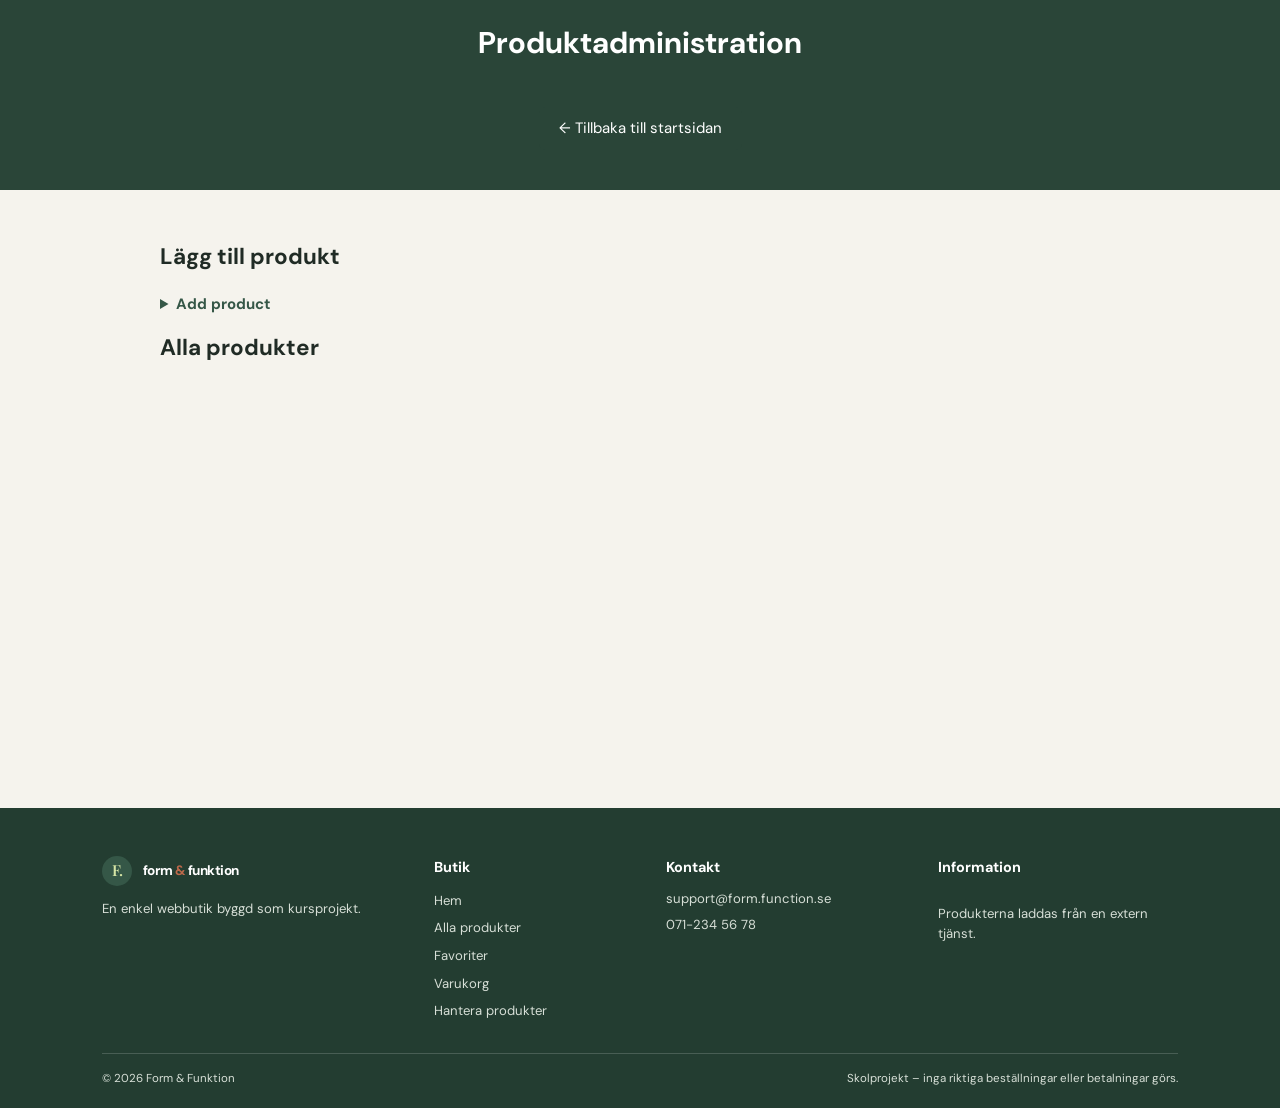
==== commit e2f945ce: "Merge branch 'main' into Jakob/admin" ====
--- a/admin.html
+++ b/admin.html
@@ -7,26 +7,24 @@
         content="width=device-width, initial-scale=1.0">
 
   <title>Admin – Produkthantering</title>
-
-  <link rel="stylesheet" href="css/style.css">
+  <link rel="stylesheet" href="./css/style.css">
   <link rel="stylesheet" href="./admin.css">
-  <script type="module" src="./admin.js"></script>
+  
+<script src="./admin.js" defer></script>
 </head>
 
 <body>
 
-  <a class="skip-link" href="#main-content">Hoppa till innehållet</a>
-  <header class="site-header">
-    <a class="brand" href="index.html" aria-label="Form & Funktion, startsida"><span class="brand-mark" aria-hidden="true">F.</span><span>form <span class="brand-amp">&</span> funktion</span></a>
-    <button class="menu-toggle" type="button" aria-expanded="false" aria-controls="primary-navigation" aria-label="Öppna meny"><span></span><span></span></button>
-    <nav class="main-nav" id="primary-navigation" aria-label="Huvudmeny">
-      <a href="index.html" data-nav="home">Hem</a><a href="products.html" data-nav="products">Alla produkter</a><a href="favorites.html" data-nav="favorites">Favoriter <span class="nav-count" id="favorite-count">0</span></a><a href="cart.html" data-nav="cart">Varukorg</a><a href="admin.html" data-nav="admin">Hantera produkter</a>
-    </nav>
+  <header>
+    <h1>Produktadministration</h1>
+     <a href="./index.html" class="back-home">
+    ← Tillbaka till startsidan
+</a>
   </header>
 
-  <main id="main-content" class="page-shell" tabindex="-1">
-    <div class="page-heading"><p class="eyebrow">Administration</p><h1>Produktadministration</h1></div>
-    <div class="admin-layout">
+ 
+
+  <main>
 
     <!-- Formulär för att lägga till produkter -->
     <section>
--- a/admin.css
+++ b/admin.css
@@ -4,26 +4,38 @@
   font-family: var(--sans);
 }
 
-.admin-layout section {
-  min-width: 0;
+body {
+  
   margin: 0;
-  padding: 0;
-  border: 0;
-  background: transparent;
-  border-radius: 0;
+  
 }
 
-.admin-layout section:first-child {
-  padding: 1.4rem;
-  border: 1px solid var(--line);
-  background: var(--white);
+header {
+  background-color: #2a4538;
+  color: white;
+  padding: 20px;
+  text-align: center;
 }
 
-.admin-layout h2 {
-  margin-bottom: 1.1rem;
-  font-family: var(--serif);
-  font-size: 1.5rem;
-  font-weight: 500;
+.back-home {
+    display: inline-block;
+    margin: 20px;
+    padding: 10px 20px;
+    background-color: #2a4538;
+    color: white;
+    text-decoration: none;
+    border-radius: 6px;
+    cursor: pointer;
+}
+
+.back-home:hover {
+    background-color: #15231d;
+}
+
+main {
+  max-width: 1000px;
+  margin: 30px auto;
+  padding: 20px;
 }
 
 #product-details {
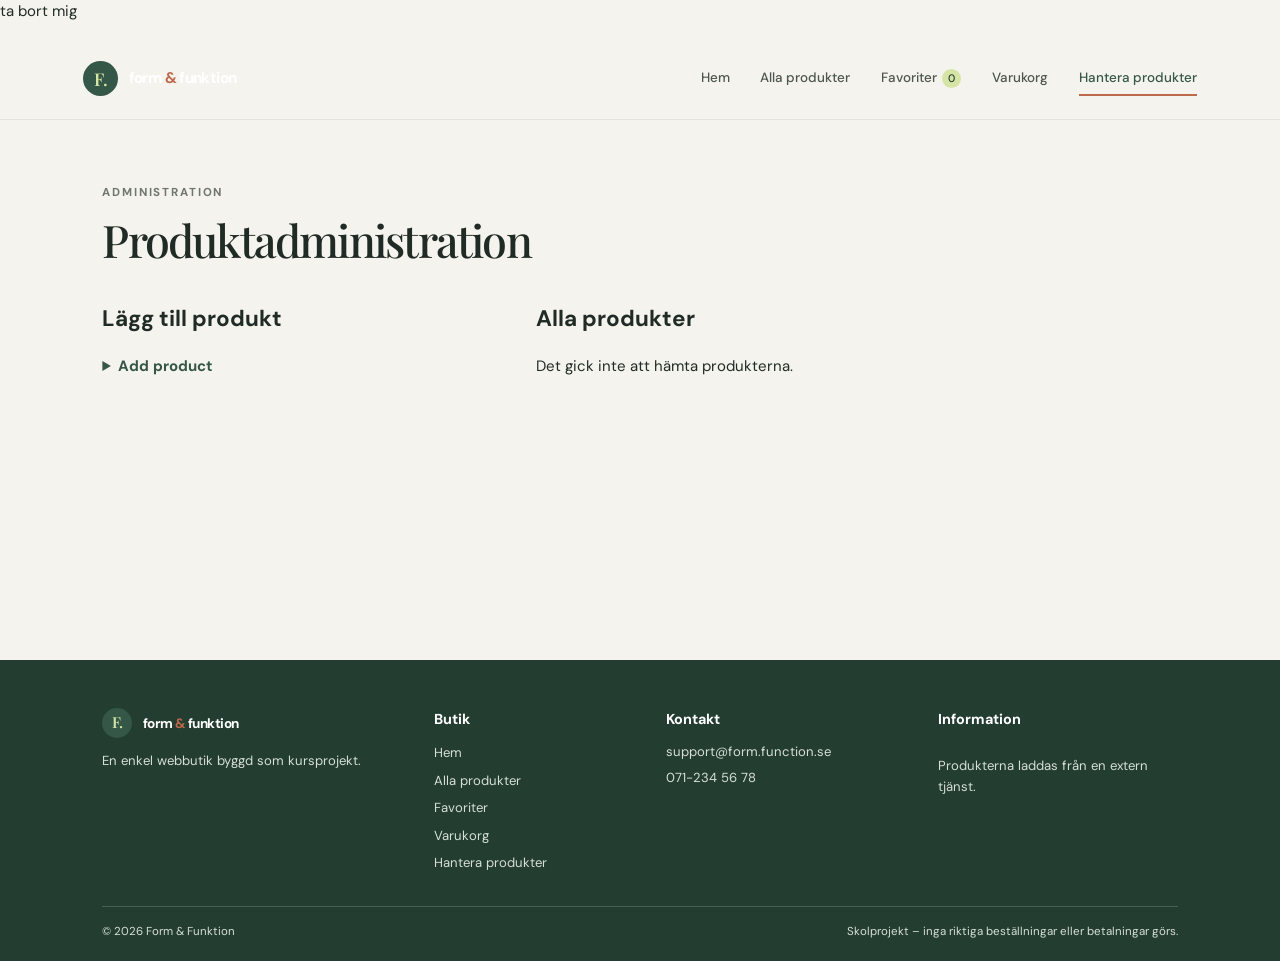
==== commit 4ea83f8a: "test" ====
--- a/admin.html
+++ b/admin.html
@@ -7,24 +7,26 @@
         content="width=device-width, initial-scale=1.0">
 
   <title>Admin – Produkthantering</title>
-  <link rel="stylesheet" href="./css/style.css">
+
+  <link rel="stylesheet" href="css/style.css">
   <link rel="stylesheet" href="./admin.css">
-  
-<script src="./admin.js" defer></script>
+  <script type="module" src="./admin.js"></script>
 </head>
 
 <body>
-
-  <header>
-    <h1>Produktadministration</h1>
-     <a href="./index.html" class="back-home">
-    ← Tillbaka till startsidan
-</a>
+<p class="ta-bort">ta bort mig</p>
+  <a class="skip-link" href="#main-content">Hoppa till innehållet</a>
+  <header class="site-header">
+    <a class="brand" href="index.html" aria-label="Form & Funktion, startsida"><span class="brand-mark" aria-hidden="true">F.</span><span>form <span class="brand-amp">&</span> funktion</span></a>
+    <button class="menu-toggle" type="button" aria-expanded="false" aria-controls="primary-navigation" aria-label="Öppna meny"><span></span><span></span></button>
+    <nav class="main-nav" id="primary-navigation" aria-label="Huvudmeny">
+      <a href="index.html" data-nav="home">Hem</a><a href="products.html" data-nav="products">Alla produkter</a><a href="favorites.html" data-nav="favorites">Favoriter <span class="nav-count" id="favorite-count">0</span></a><a href="cart.html" data-nav="cart">Varukorg</a><a href="admin.html" data-nav="admin">Hantera produkter</a>
+    </nav>
   </header>
 
- 
-
-  <main>
+  <main id="main-content" class="page-shell" tabindex="-1">
+    <div class="page-heading"><p class="eyebrow">Administration</p><h1>Produktadministration</h1></div>
+    <div class="admin-layout">
 
     <!-- Formulär för att lägga till produkter -->
     <section>
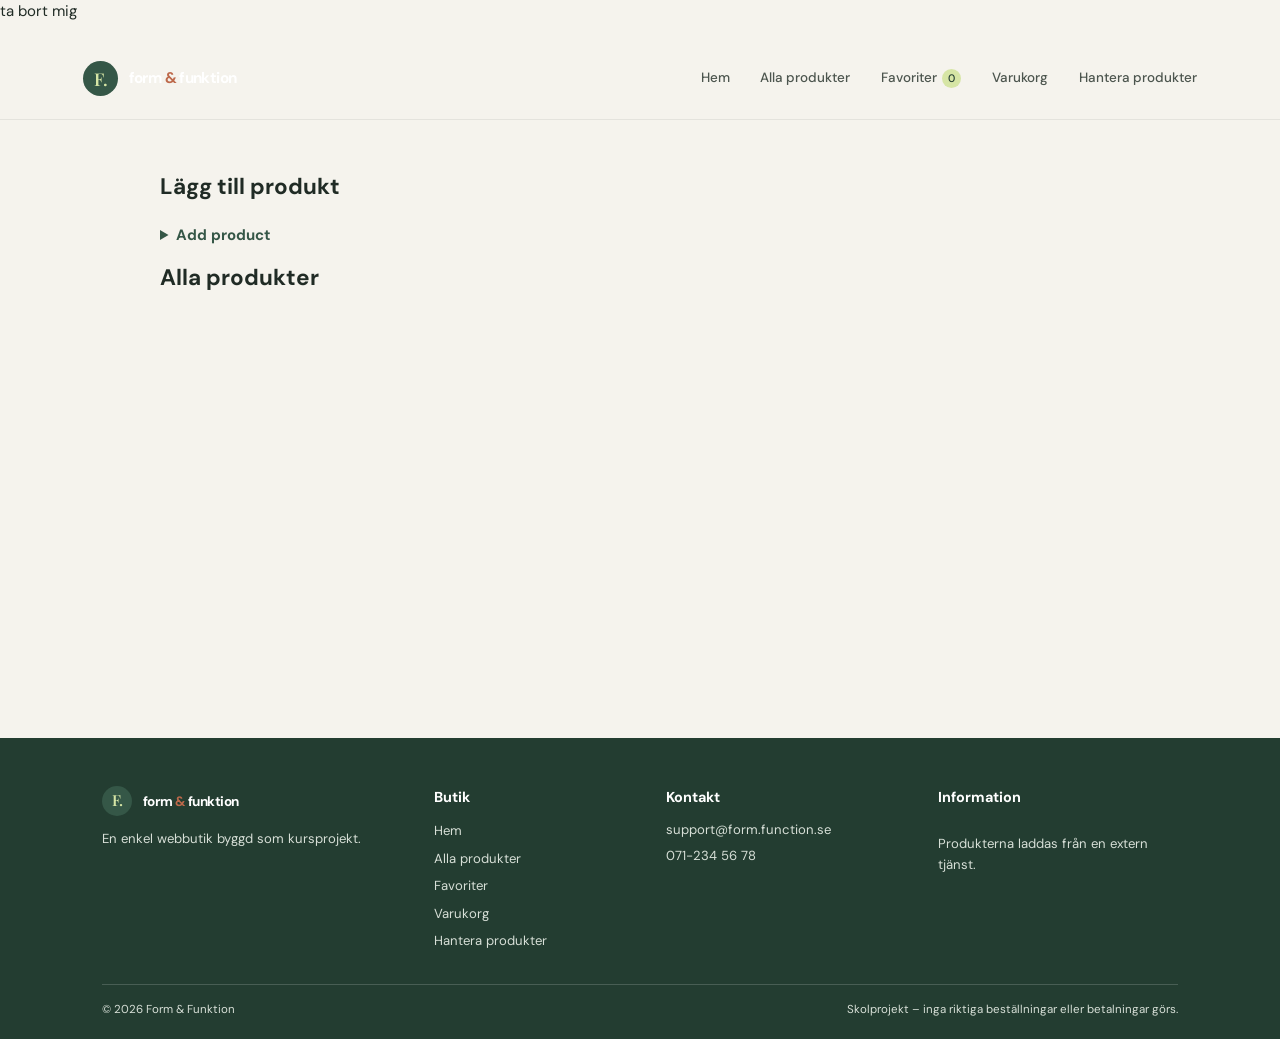
==== commit b71ab78d: "Merge branch 'main' into mike" ====
--- a/admin.html
+++ b/admin.html
@@ -7,10 +7,10 @@
         content="width=device-width, initial-scale=1.0">
 
   <title>Admin – Produkthantering</title>
-
-  <link rel="stylesheet" href="css/style.css">
+  <link rel="stylesheet" href="./css/style.css">
   <link rel="stylesheet" href="./admin.css">
-  <script type="module" src="./admin.js"></script>
+  
+<script src="./admin.js" defer></script>
 </head>
 
 <body>
@@ -24,9 +24,9 @@
     </nav>
   </header>
 
-  <main id="main-content" class="page-shell" tabindex="-1">
-    <div class="page-heading"><p class="eyebrow">Administration</p><h1>Produktadministration</h1></div>
-    <div class="admin-layout">
+ 
+
+  <main>
 
     <!-- Formulär för att lägga till produkter -->
     <section>
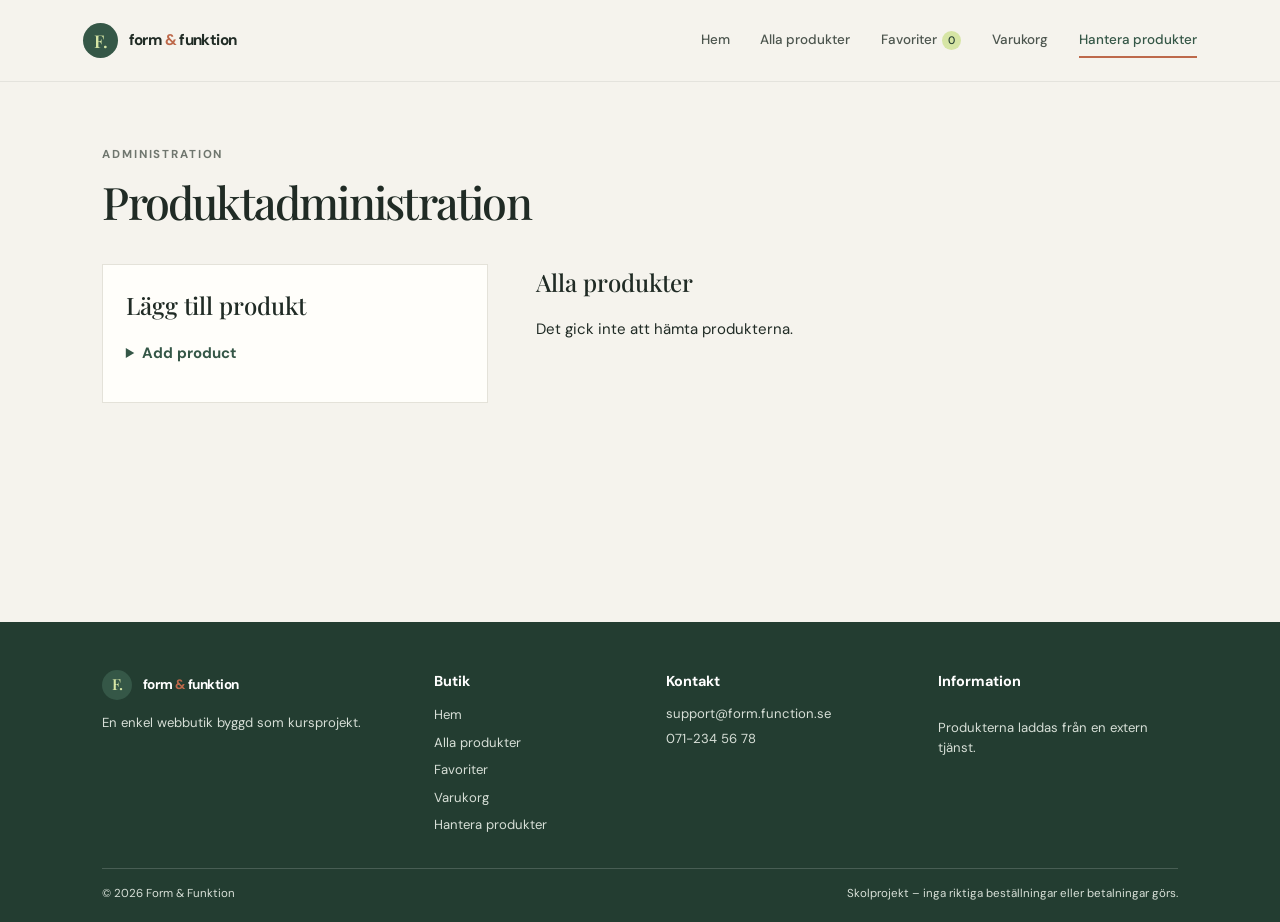
==== commit 2c7e4c8e: "fixat problem" ====
--- a/admin.html
+++ b/admin.html
@@ -7,14 +7,14 @@
         content="width=device-width, initial-scale=1.0">
 
   <title>Admin – Produkthantering</title>
-  <link rel="stylesheet" href="./css/style.css">
+
+  <link rel="stylesheet" href="css/style.css">
   <link rel="stylesheet" href="./admin.css">
-  
-<script src="./admin.js" defer></script>
+  <script type="module" src="./admin.js"></script>
 </head>
 
 <body>
-<p class="ta-bort">ta bort mig</p>
+
   <a class="skip-link" href="#main-content">Hoppa till innehållet</a>
   <header class="site-header">
     <a class="brand" href="index.html" aria-label="Form & Funktion, startsida"><span class="brand-mark" aria-hidden="true">F.</span><span>form <span class="brand-amp">&</span> funktion</span></a>
@@ -24,9 +24,9 @@
     </nav>
   </header>
 
- 
-
-  <main>
+  <main id="main-content" class="page-shell" tabindex="-1">
+    <div class="page-heading"><p class="eyebrow">Administration</p><h1>Produktadministration</h1></div>
+    <div class="admin-layout">
 
     <!-- Formulär för att lägga till produkter -->
     <section>
--- a/admin.css
+++ b/admin.css
@@ -4,38 +4,26 @@
   font-family: var(--sans);
 }
 
-body {
-  
+.admin-layout section {
+  min-width: 0;
   margin: 0;
-  
+  padding: 0;
+  border: 0;
+  background: transparent;
+  border-radius: 0;
 }
 
-header {
-  background-color: #2a4538;
-  color: white;
-  padding: 20px;
-  text-align: center;
+.admin-layout section:first-child {
+  padding: 1.4rem;
+  border: 1px solid var(--line);
+  background: var(--white);
 }
 
-.back-home {
-    display: inline-block;
-    margin: 20px;
-    padding: 10px 20px;
-    background-color: #2a4538;
-    color: white;
-    text-decoration: none;
-    border-radius: 6px;
-    cursor: pointer;
-}
-
-.back-home:hover {
-    background-color: #15231d;
-}
-
-main {
-  max-width: 1000px;
-  margin: 30px auto;
-  padding: 20px;
+.admin-layout h2 {
+  margin-bottom: 1.1rem;
+  font-family: var(--serif);
+  font-size: 1.5rem;
+  font-weight: 500;
 }
 
 #product-details {
